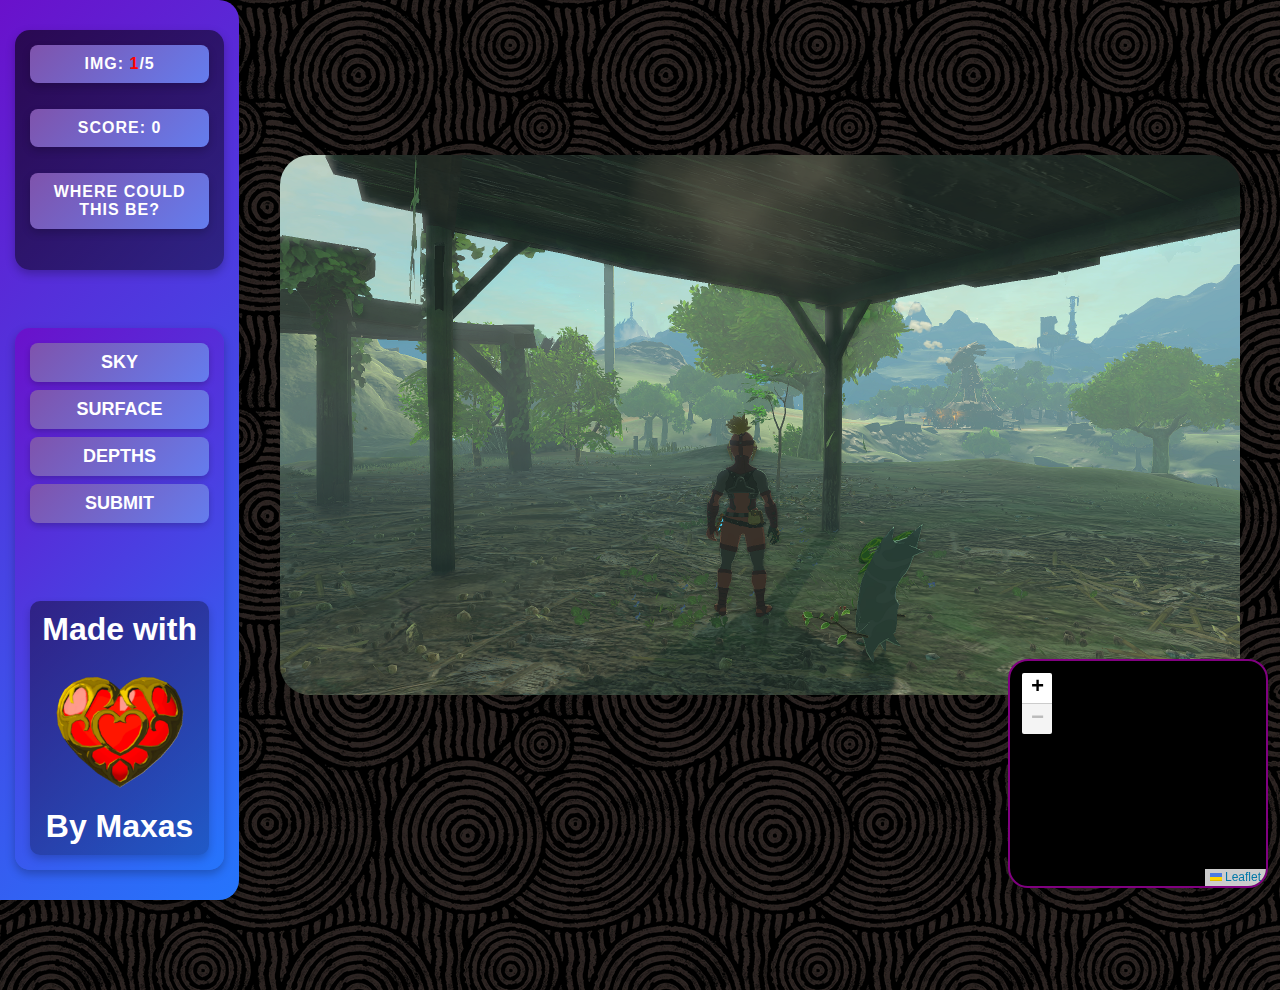
==== guess.html @ 59cb5d5e "totk-guesser" ====
<html lang="en">
<head>
    <meta charset="utf-8">
    <meta name="viewport" content="width=device-width, initial-scale=1">

    <title>TotK Guesser</title>
    <link rel="shortcut icon" type="x-icon" href="assets/images/icons/korokmask.png">
    <meta name="description" content="The GeoGuesser version for Tears of the Kingdom">
    <meta name="author" content="Maxas">
    <meta name="keywords" content="totk-guesser, hyrule-guesser">


    <link rel="stylesheet" href="assets/libraries/leaflet/leaflet.min.css">
    <script src="assets/libraries/leaflet/leaflet.min.js"></script>
    <link rel="stylesheet" href="assets/libraries/leaflet.markercluster/MarkerCluster.css">
    <script src="assets/libraries/leaflet.markercluster/leaflet.markercluster.min.js"></script>
    <script src="assets/libraries/jquery/jquery.min.js"></script>

    <link rel="stylesheet" href="play/app.css">
    <script src="play/app.js" defer></script>
</head>
<body>
    <div class="fw-container">
        <div id="sidebar">
            <div id="data-display">
                <div id="imageTurn">IMG: <x style="color: red;">1</x>/5</div>
                <div id="score">SCORE: 0</div>
                <div id="customMessage">Where could this be?</div>
            </div>
            <div class="map-switcher">
                <button id="show-layer-sky" type="button">Sky</button>
                <button id="show-layer-surface" type="button">Surface</button>
                <button id="show-layer-depths" type="button">Depths</button>
                <button id="submit-marker">Submit</button>
                <!--<button onclick="endGame()" style="color: red;">Debug Btn</button>-->

            <div class="credit-container">
                <div>Made with</div>
                <div><img height="160px" src="assets/images/icons/Obj_HeartUtuwa_A_01.png" alt=""></div>
                <div>By Maxas</div>
            </div>
            </div>

        </div>
    
        <div id="image-container" class="image-container">
            <img id="location-image" src="" alt="Guess the Image">
        </div>
    
        <div id="totk-map" class="totkMapC"></div>

</body>
</html>
---- assets/libraries/leaflet.markercluster/MarkerCluster.css ----
.leaflet-cluster-anim .leaflet-marker-icon, .leaflet-cluster-anim .leaflet-marker-shadow {
	-webkit-transition: -webkit-transform 0.3s ease-out, opacity 0.3s ease-in;
	-moz-transition: -moz-transform 0.3s ease-out, opacity 0.3s ease-in;
	-o-transition: -o-transform 0.3s ease-out, opacity 0.3s ease-in;
	transition: transform 0.3s ease-out, opacity 0.3s ease-in;
}

.leaflet-cluster-spider-leg {
	-webkit-transition: -webkit-stroke-dashoffset 0.3s ease-out, -webkit-stroke-opacity 0.3s ease-in;
	-moz-transition: -moz-stroke-dashoffset 0.3s ease-out, -moz-stroke-opacity 0.3s ease-in;
	-o-transition: -o-stroke-dashoffset 0.3s ease-out, -o-stroke-opacity 0.3s ease-in;
	transition: stroke-dashoffset 0.3s ease-out, stroke-opacity 0.3s ease-in;
}
---- play/app.css ----
:root {
    --bg-colour: #2e2e2e;
    --map-bg-colour: #000000;
    --text-colour: #efefef;
    --gray-text-colour: #afafaf;
    --divider-colour: #3e3e3e;
    --divider-thickness: 2px;
    --border-radius: 3px;
}

@font-face {
    font-family: 'ZeldaFont';
    src: url('assets/fonts/Nin-ZeldaGlyphs-v2-Deco.bfotf.otf') format('opentype');
}

html, body {
    margin: 0;
    height: 100%;
    overflow: hidden;
    -webkit-overflow-scrolling: touch;
    color: var(--text-colour);
}

body {
    width: 100%;
    height: 110%;
    background-image: url("assets/images/totkBackground.png");
    z-index: -1;
}


.fw-container {
    display: flex;
    flex-direction: row;
    width: 100%;
    height: 100vh;
}

#sidebar {
    overflow: hidden;
    border-top-right-radius: 20px;
    border-bottom-right-radius: 20px;
    width: 14%;
    background: linear-gradient(135deg, #6a11cb, #2575fc);
    padding: 30px;
    overflow-y: auto;
    display: flex;
    flex-direction: column;
    justify-content: space-between;
    align-items: center;
    box-shadow: 0 4px 10px rgba(0, 0, 0, 0.25);
}

#data-display {
    text-align: center;
    width: 100%;
    background: linear-gradient(135deg, rgba(0, 0, 0, 0.6), rgba(0, 0, 0, 0.4));
    padding: 15px;
    border-radius: 15px;
    box-shadow: 0 4px 10px rgba(0, 0, 0, 0.25);
}

#imageTurn, #score, #customMessage {
    font-family: 'Arial', sans-serif;
    font-weight: bold;
    text-align: center;
    color: white;
    background: linear-gradient(135deg, #7f53ac, #647dee);
    padding: 10px 20px;
    border-radius: 8px;
    box-shadow: 0 4px 8px rgba(0, 0, 0, 0.2);
    margin-bottom: 26px;
    text-transform: uppercase;
    letter-spacing: 1px;
}

.map-switcher {
    display: flex;
    flex-direction: column;
    gap: 0.5em;
    padding: 15px;
    background: linear-gradient(135deg, #6a11cb, #2575fc);
    border-radius: 15px;
    box-shadow: 0 4px 10px rgba(0, 0, 0, 0.25);
    width: 100%;
}

.map-switcher button {
    font-size: 18px;
    font-weight: 600;
    padding: 0.5em;
    border: none;
    border-radius: 8px;
    background: linear-gradient(135deg, #7f53ac, #647dee);
    color: white;
    width: 100%;
    box-sizing: border-box;
    cursor: pointer;
    box-shadow: 0 3px 6px rgba(0, 0, 0, 0.2);
    transition: all 0.3s ease;
    text-transform: uppercase;
}

.map-switcher button:hover {
    background: linear-gradient(135deg, #647dee, #7f53ac);
    box-shadow: 0 6px 12px rgba(0, 0, 0, 0.3);
    transform: scale(1.03);
}

.map-switcher button:active {
    background: linear-gradient(135deg, #5a4c9b, #4a6fcd);
    box-shadow: 0 2px 4px rgba(0, 0, 0, 0.2);
    transform: scale(0.98);
}

.credit-container {
    text-align: center;
    color: white;
    font-family: 'Arial', sans-serif;
    font-weight: bold;
    font-size: 14px;
    background: linear-gradient(135deg, rgba(0, 0, 0, 0.4), rgba(0, 0, 0, 0.2));
    padding: 10px;
    border-radius: 10px;
    box-shadow: 0 4px 8px rgba(0, 0, 0, 0.2);
    margin-top: 20px;
}


.image-container {
    position: relative;
    width: 75%;
    margin: auto;
    display: inline-block;
    z-index: 1;
    padding: 5px;
}

.image-container img {
    margin-top: -50px;
    width: 100%;
    height: auto;
    display: block;
    position: relative;
    z-index: 1;
    border-radius: 30px;
}

#totk-map {
    position: absolute;
    bottom: 12px;
    right: 12px;
    width: 70%;
    height: 85%;
    background: var(--map-bg-colour);
    border: 2px solid purple;
    z-index: 2;
    border-radius: 20px;
}

.credit-container {
    text-align: center;
    margin-top: 70px;
    font-family: 'ZeldaFont', sans-serif;
    font-size: xx-large;
}


@media screen and (max-width: 768px) {
    .fw-container {
        flex-direction: column;
    }

    #sidebar {
        width: 100%;
        height: 130px;
        border-radius: 0 0 20px 20px;
        position: fixed;
        top: 0;
        left: -28px;
        z-index: 10;
        padding-top: 30px;
    }

    #totk-map {
        width: 60%;
        height: 10%;
        bottom: 10%;
        right: 20%;
    }

    .image-container {
        width: 90%;
    }

    #data-display {
        padding: 10px;
        width: 90%;
    }

    #imageTurn, #score, #customMessage {
        font-size: 14px; 
        margin-bottom: 15px;
    }

    .map-switcher {
        padding: 10px;
    }

    .map-switcher button {
        font-size: 16px;
        padding: 0.6em;
    }

    .credit-container {
        font-size: 12px;
        padding: 8px;
    }
}

@media screen and (max-width: 480px) {
    #totk-map {
        width: 80%;
        height: 15%;
        bottom: 5%;
        right: 10%;
    }
}
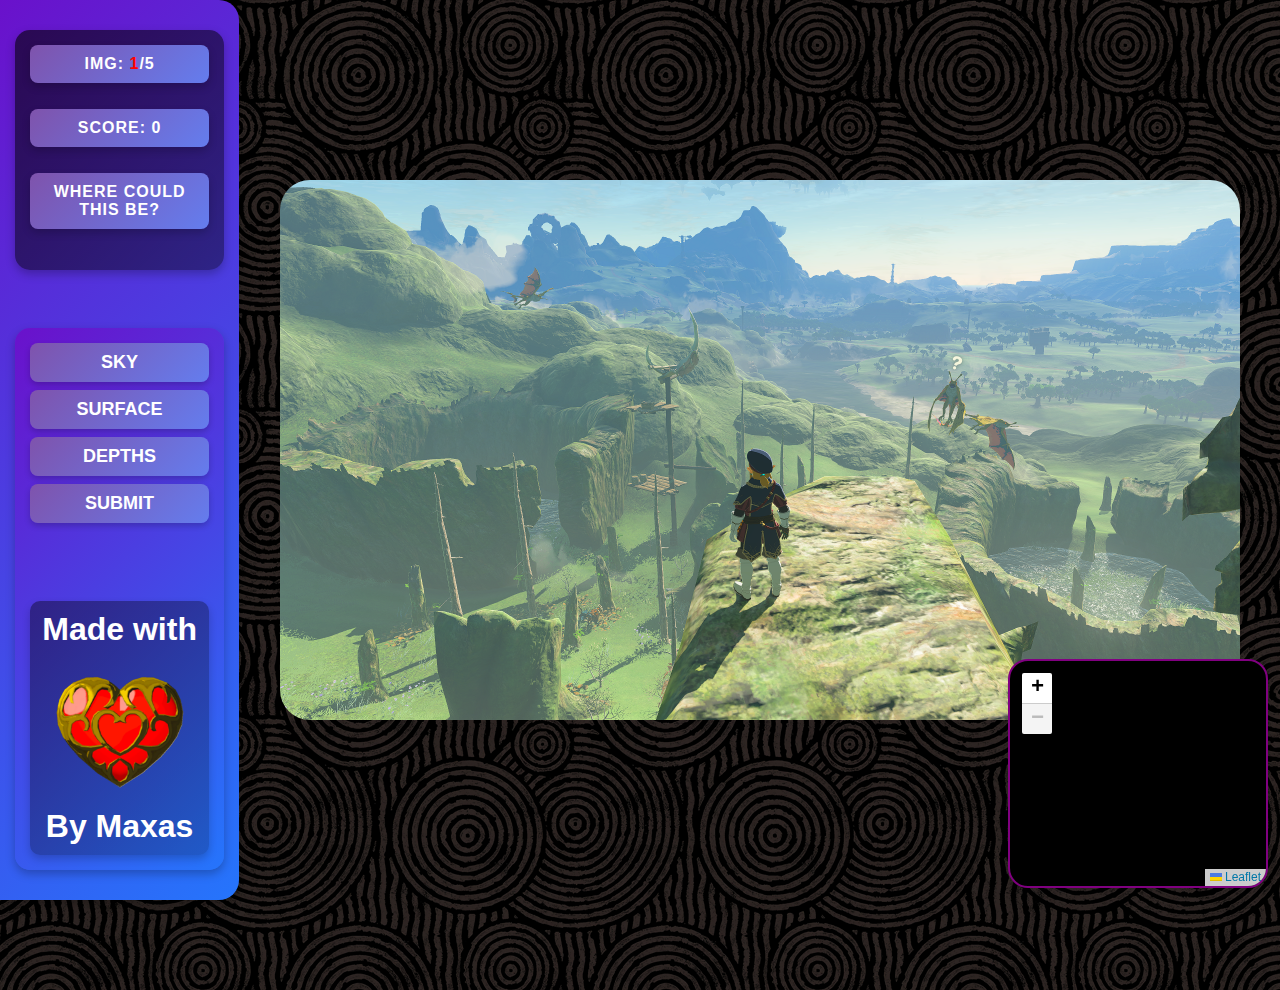
==== commit 621710ad: "totk-guesser" ====
--- a/guess.html
+++ b/guess.html
@@ -5,6 +5,7 @@
 
     <title>TotK Guesser</title>
     <link rel="shortcut icon" type="x-icon" href="assets/images/icons/korokmask.png">
+    <meta property="og:image" content="https://github.com/knaxas/totk-guesser/blob/master/assets/images/icons/korokmask.png?raw=true" />
     <meta name="description" content="The GeoGuesser version for Tears of the Kingdom">
     <meta name="author" content="Maxas">
     <meta name="keywords" content="totk-guesser, hyrule-guesser">
--- a/play/app.css
+++ b/play/app.css
@@ -24,7 +24,6 @@
 body {
     width: 100%;
     height: 110%;
-    background-image: url("assets/images/totkBackground.png");
     z-index: -1;
 }
 
@@ -134,16 +133,22 @@
     display: inline-block;
     z-index: 1;
     padding: 5px;
+    overflow: hidden;
+    cursor: grab;
 }
 
 .image-container img {
-    margin-top: -50px;
     width: 100%;
     height: auto;
     display: block;
     position: relative;
     z-index: 1;
     border-radius: 30px;
+    transform-origin: center;
+    transform: scale(1) translate(0px, 0px);
+    transition: transform 0.1s ease-out;
+    user-select: none;
+    cursor: grab;
 }
 
 #totk-map {
@@ -225,4 +230,61 @@
         bottom: 5%;
         right: 10%;
     }
-}+}
+
+
+.overlay {
+    position: absolute;
+    top: 0;
+    left: 0;
+    width: 100%;
+    height: 100%;
+    display: flex;
+    flex-direction: column;
+    justify-content: center;
+    align-items: center;
+    z-index: 10;
+  }
+  
+  .overlay-text {
+    font-size: 50px;
+    font-weight: bold;
+    color: #fff;
+    margin-bottom: 30px;
+    text-align: center;
+    text-shadow: 2px 2px 4px rgba(0, 0, 0, 0.5);
+    letter-spacing: 2px;
+    opacity: 0;
+    transition: opacity 1s ease-out;
+  }
+  
+  .button-div {
+    text-align: center;
+    opacity: 0;
+    transition: opacity 1s ease-out;
+  }
+  
+  .button {
+    padding: 12px 24px;
+    font-size: 18px;
+    cursor: pointer;
+    border: none;
+    background-color: #007BFF;
+    color: white;
+    border-radius: 8px;
+    box-shadow: 0 4px 8px rgba(0, 0, 0, 0.2);
+    text-transform: uppercase;
+    font-weight: bold;
+    transition: all 0.3s ease;
+  }
+  
+  .button:hover {
+    background-color: #0056b3;
+    box-shadow: 0 6px 12px rgba(0, 0, 0, 0.3);
+    transform: translateY(-2px);
+  }
+  
+  .button:active {
+    background-color: #004085;
+    transform: translateY(2px);
+  }
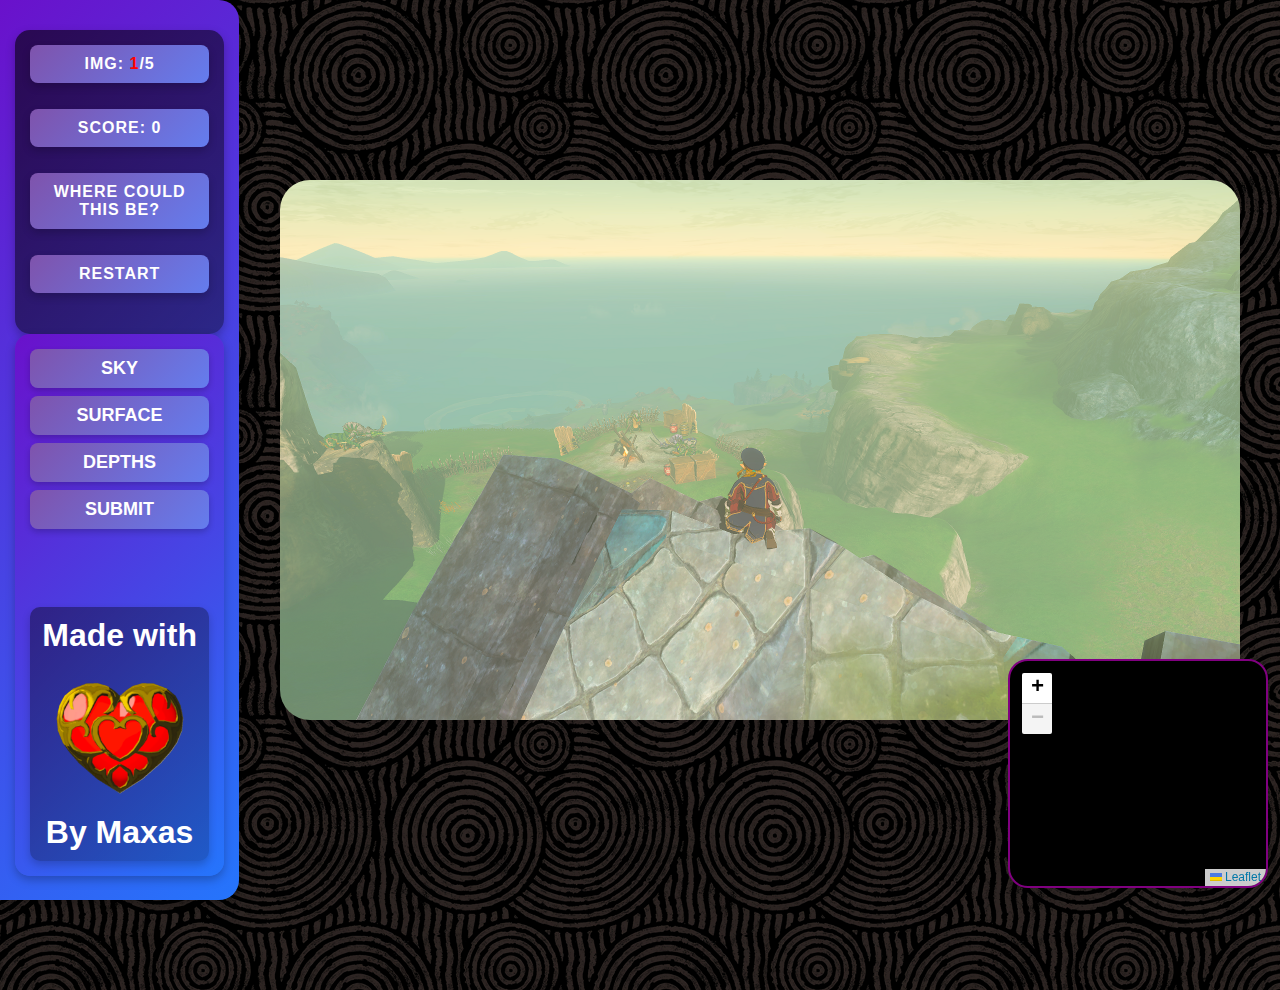
==== commit 2148a984: "totk-guesser" ====
--- a/guess.html
+++ b/guess.html
@@ -27,6 +27,7 @@
                 <div id="imageTurn">IMG: <x style="color: red;">1</x>/5</div>
                 <div id="score">SCORE: 0</div>
                 <div id="customMessage">Where could this be?</div>
+                <div id="restart" onclick="restart()">Restart</div>
             </div>
             <div class="map-switcher">
                 <button id="show-layer-sky" type="button">Sky</button>
@@ -50,5 +51,11 @@
     
         <div id="totk-map" class="totkMapC"></div>
 
+        <script>
+            function restart() {
+                const baseUrl = window.location.href.split('?')[0];
+                window.location = baseUrl
+            }
+        </script>
 </body>
 </html>
--- a/play/app.css
+++ b/play/app.css
@@ -59,7 +59,21 @@
     box-shadow: 0 4px 10px rgba(0, 0, 0, 0.25);
 }
 
-#imageTurn, #score, #customMessage {
+#imageTurn, #score, #customMessage  {
+    font-family: 'Arial', sans-serif;
+    font-weight: bold;
+    text-align: center;
+    color: white;
+    background: linear-gradient(135deg, #7f53ac, #647dee);
+    padding: 10px 20px;
+    border-radius: 8px;
+    box-shadow: 0 4px 8px rgba(0, 0, 0, 0.2);
+    margin-bottom: 26px;
+    text-transform: uppercase;
+    letter-spacing: 1px;
+}
+
+#restart {
     font-family: 'Arial', sans-serif;
     font-weight: bold;
     text-align: center;
